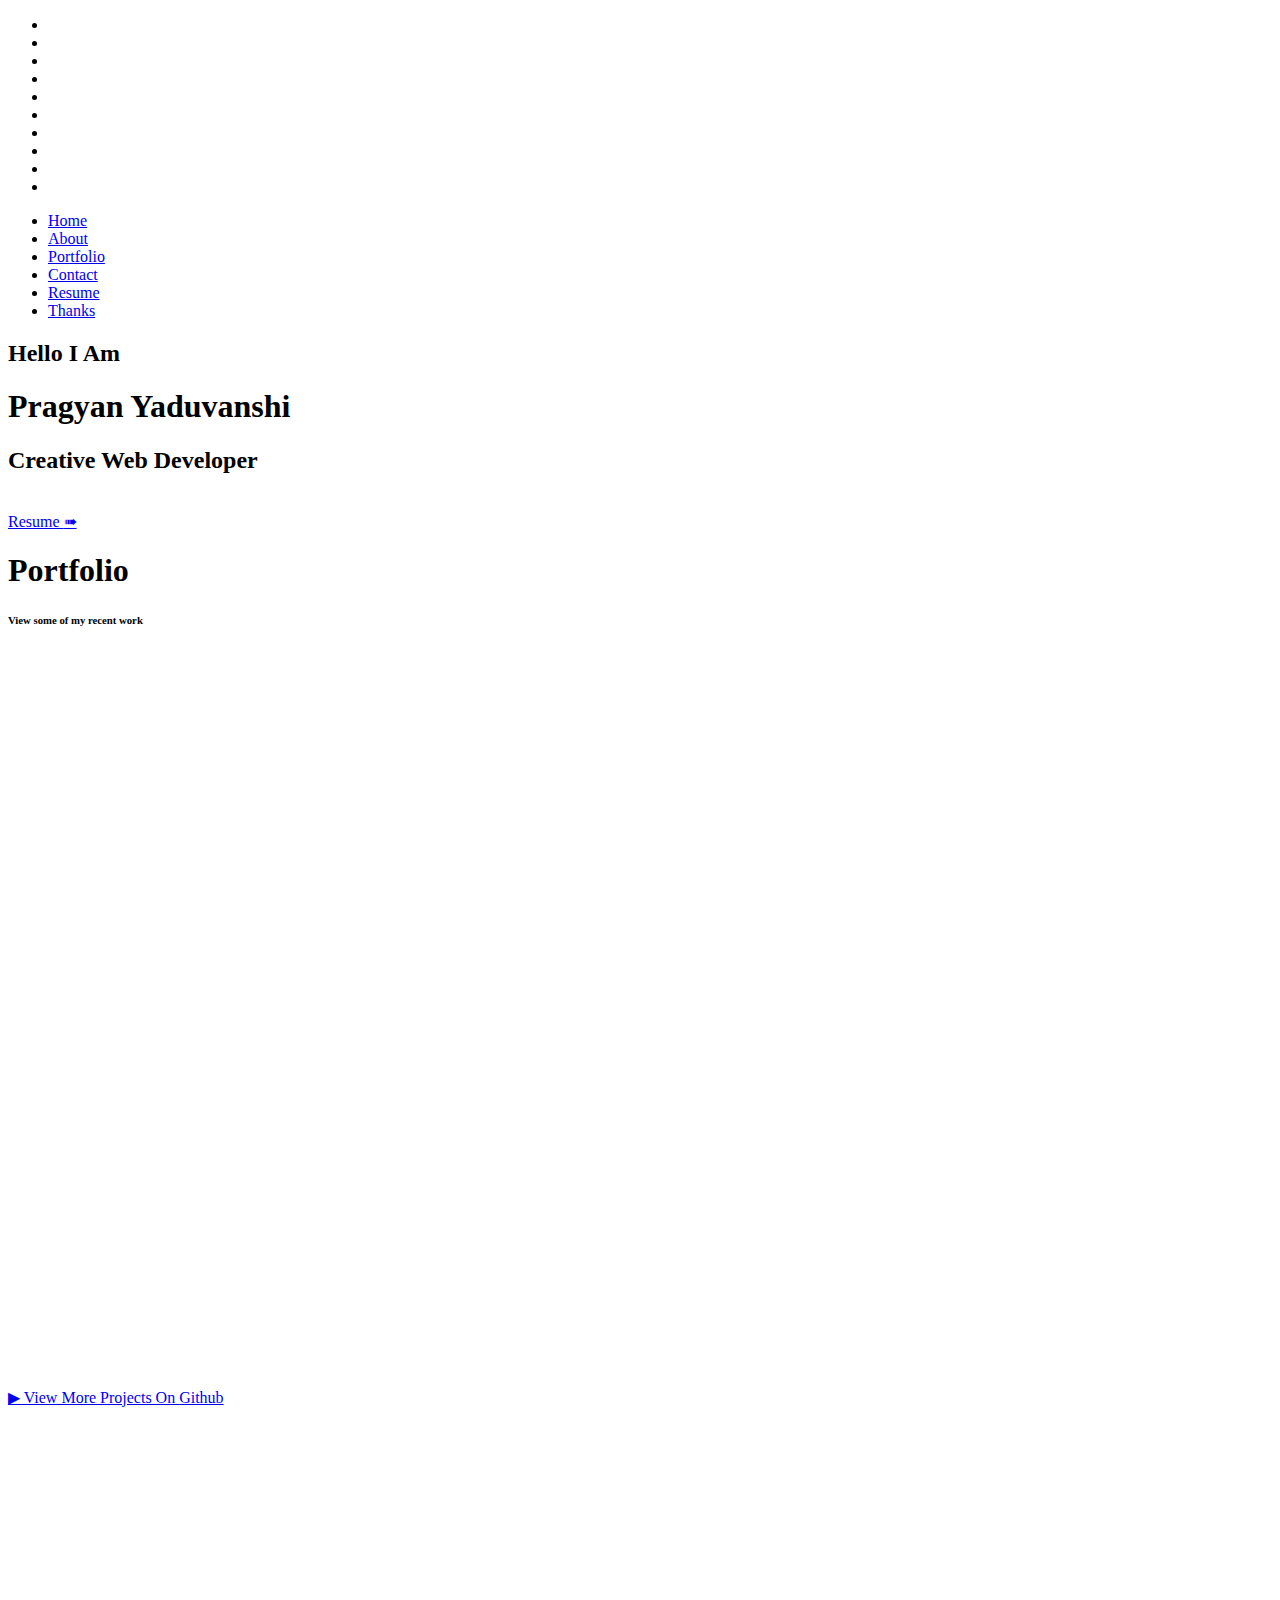
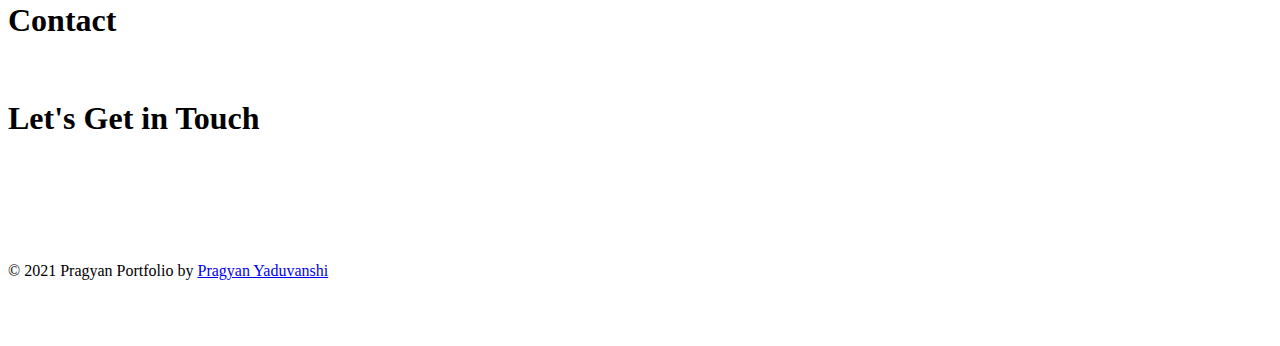
==== index.html @ c61aada8 "Update index.html" ====
<!DOCTYPE html>
<html lang="en">
  <head>
    <meta charset="UTF-8" />
    <meta name="viewport" content="width=device-width, initial-scale=1" />
    <title>Pragyan Yaduvanshi</title>
    <link rel="stylesheet" href="https://unpkg.com/aos@next/dist/aos.css" />
    <link
      rel="stylesheet"
      href="https://use.fontawesome.com/releases/v5.7.2/css/all.css"
      integrity="sha384-fnmOCqbTlWIlj8LyTjo7mOUStjsKC4pOpQbqyi7RrhN7udi9RwhKkMHpvLbHG9Sr"
      crossorigin="anonymous"
    />
    <link rel="stylesheet" href="main.css" />
    <link rel="shortcut icon" href="images/favicon.png" type="image/x-icon" />
  </head>
  <body>
    <header>
      <div class="area">
        <ul class="circles">
          <li></li>
          <li></li>
          <li></li>
          <li></li>
          <li></li>
          <li></li>
          <li></li>
          <li></li>
          <li></li>
          <li></li>
        </ul>
      </div>
      <div class="menu-toggler">
        <div class="bar half start"></div>
        <div class="bar"></div>
        <div class="bar half end"></div>
      </div>
      <nav class="top-nav">
        <ul class="nav-list">
          <li>
            <a href="index.html" class="nav-link">Home</a>
          </li>
          <li>
            <a href="#about" class="nav-link">About</a>
          </li>
          <li>
            <a href="#portfolio" class="nav-link">Portfolio</a>
          </li>
          <li>
            <a href="#contact" class="nav-link">Contact</a>
          </li>
          <li>
            <a href="CV.pdf" class="nav-link">Resume</a>
          </li>
          <li>
            <a href="Thanks.html" class="nav-link">Thanks</a>
          </li>
        </ul>
      </nav>
      <div class="landing-text">
        <h2>Hello I Am</h2>
        <h1>Pragyan Yaduvanshi</h1>
        <h2 class="te">Creative Web Developer</h2>
        <br/>
      
          <a class="resume" href="CV.pdf">Resume <span class="move">➠</span></a>
    </header>
    <section class="portfolio" id="portfolio">
      <div class="container">
          <div class="section-heading">
              <h1>Portfolio</h1>
              <h6>View some of my recent work</h6>
          </div>
          <div class="portfolio-item">
              <div class="portfolio-img has-margin-right" data-aos="fade-up" data-aos-delay="300">
                 <div class="box tesla"></div>
              </div>
              <div class="portfolio-description" data-aos="fade-up" data-aos-delay="600">
                  <h6>Web Development</h6>
                  <h1>Tesla UI Clone</h1>
                  <p>This website is UI interface clone of Tesla Website.Implementing the React Hooks and Context API<br/>React,Material UI.</p>
                  <a href="https://practical-tesla-clone.netlify.app" target="_blank" class="cta">view details</a>
              </div>
          </div>
          <div class="portfolio-item">
             <div class="portfolio-description has-margin-right" data-aos="fade-up" data-aos-delay="400">
                  <h6>Web Devlopement</h6>
                  <h1>Covid-19 Tracker</h1>
                  <p>This Project uses an external API For Fetching the daily data of Covid-19 from all around the world and nicely dislays it with charts, Bars and Even Maps<br/>React,Material UI.</p>
                  <a href="https://vibrant-euclid-4aba4f.netlify.app" target="_blank" class="cta">View Details</a>
              </div>
              <div class="portfolio-img has-margin-right"data-aos="fade-up" data-aos-delay="300">
                <div class="box covid"></div>
             </div>

          </div>
          <div class="portfolio-item">
              <div class="portfolio-img has-margin-right" data-aos="fade-up" data-aos-delay="300">
             
                <div class="box cocktail"></div>
              </div>
              <div class="portfolio-description" data-aos="fade-up" data-aos-delay="400">
                  <h6>Web Devlopement</h6>
                  <h1>Cocktail</h1>
                  <p>This project uses an External API for fetching the Data about loving Cocktails and displays it depending upon search<br/>React,Context API</p>
                  <a href="https://cocktails-website.netlify.app" target="_blank" class="cta">View Details</a>
              </div>
          </div>
          <div class="portfolio-item">
            <div class="portfolio-description has-margin-right" data-aos="fade-up" data-aos-delay="300">
                 <h6>Web Design</h6>
                 <h1>Animated Landing Page</h1>
                 <p>A Clean and Fully Responsive Landing page<br/>SVG animations,HTML,CSS,SASS.</p>
                 <a href="https://coffeworld.netlify.app"target="_blank" class="cta">View Details</a>
             </div>
             <div class="portfolio-img" data-aos="fade-up" data-aos-delay="400">
              <div class="box coffe"></div>
            </div>
      </div>
      <a class="view"  target="_blank" href="https://github.com/pragyan2000">▶ View More Projects On <span class="g">Github</span></a>
   </section>
       <!-- about me starts -->
      </div>
    </section>
    <section class="about" id="about">
      <div class="container">
        <div class="profile-img" data-aos="fade-up" data-aos-delay="300">
          <img src="images/pr.jpg" alt=""class="img" />
        </div>
        <div class="about-details" data-aos="fade-up" data-aos-delay="400">
          <div class="about-heading">
            <h1>About</h1>
            <h6>Myself</h6>
          </div>
          <p>
           Hey,I am Pragyan Yaduvanshi, It is my passion to Create Websites  and to Collaborate with Other Web Developers. I Always try to stay up to Date with Current in Demand Web Technologies.I have a vision to became full-stack Developer.
          </p>
            </ul>
          </div>
        </div>
      </div>
    </section>

    <section class="contact" id="contact">
      <div class="container">
        <div class="section-heading">
          <h1>Contact</h1>
          <br/>
          <h1>Let's Get in Touch</h1>
        </div>
     
        <form action="https://formsubmit.co/pragyanyaduvanshi2000@gmail.com" method="POST" data-aos="fade-up" data-aos-delay="300">
          <input type="hidden" name="_captcha" value="false">
          <input type="hidden" name="_next" value="http://127.0.0.1:5501/Rosie-Portfolio-master/Thanks.html">
          <input
            type="text"
            id="name"
            name="name"
            placeholder="Enter your name..."
            required
          />
          <input
            type="text"
            id="email"
            name="email"
            placeholder="Enter your email..."
            required
          />
          <textarea name="subject" id="subject" cols="5" rows="5"   placeholder="Message..."></textarea>
          <input type="submit" value="Submit" />
        </form>
      </div>
    </section>

    <footer class="copyright">
      <div class="up" id="up">
        <i class="fas fa-chevron-up"></i>
      </div>
      <p>
        &copy; 2021 Pragyan Portfolio by
        <a href="https://github.com/pragyan2000">Pragyan Yaduvanshi</a>
      </p>
    </footer>

    <script src="https://ajax.googleapis.com/ajax/libs/jquery/3.3.1/jquery.min.js"></script>
    <script src="https://unpkg.com/aos@next/dist/aos.js"></script>
    <script src="main.js"></script>
  </body>
</html>
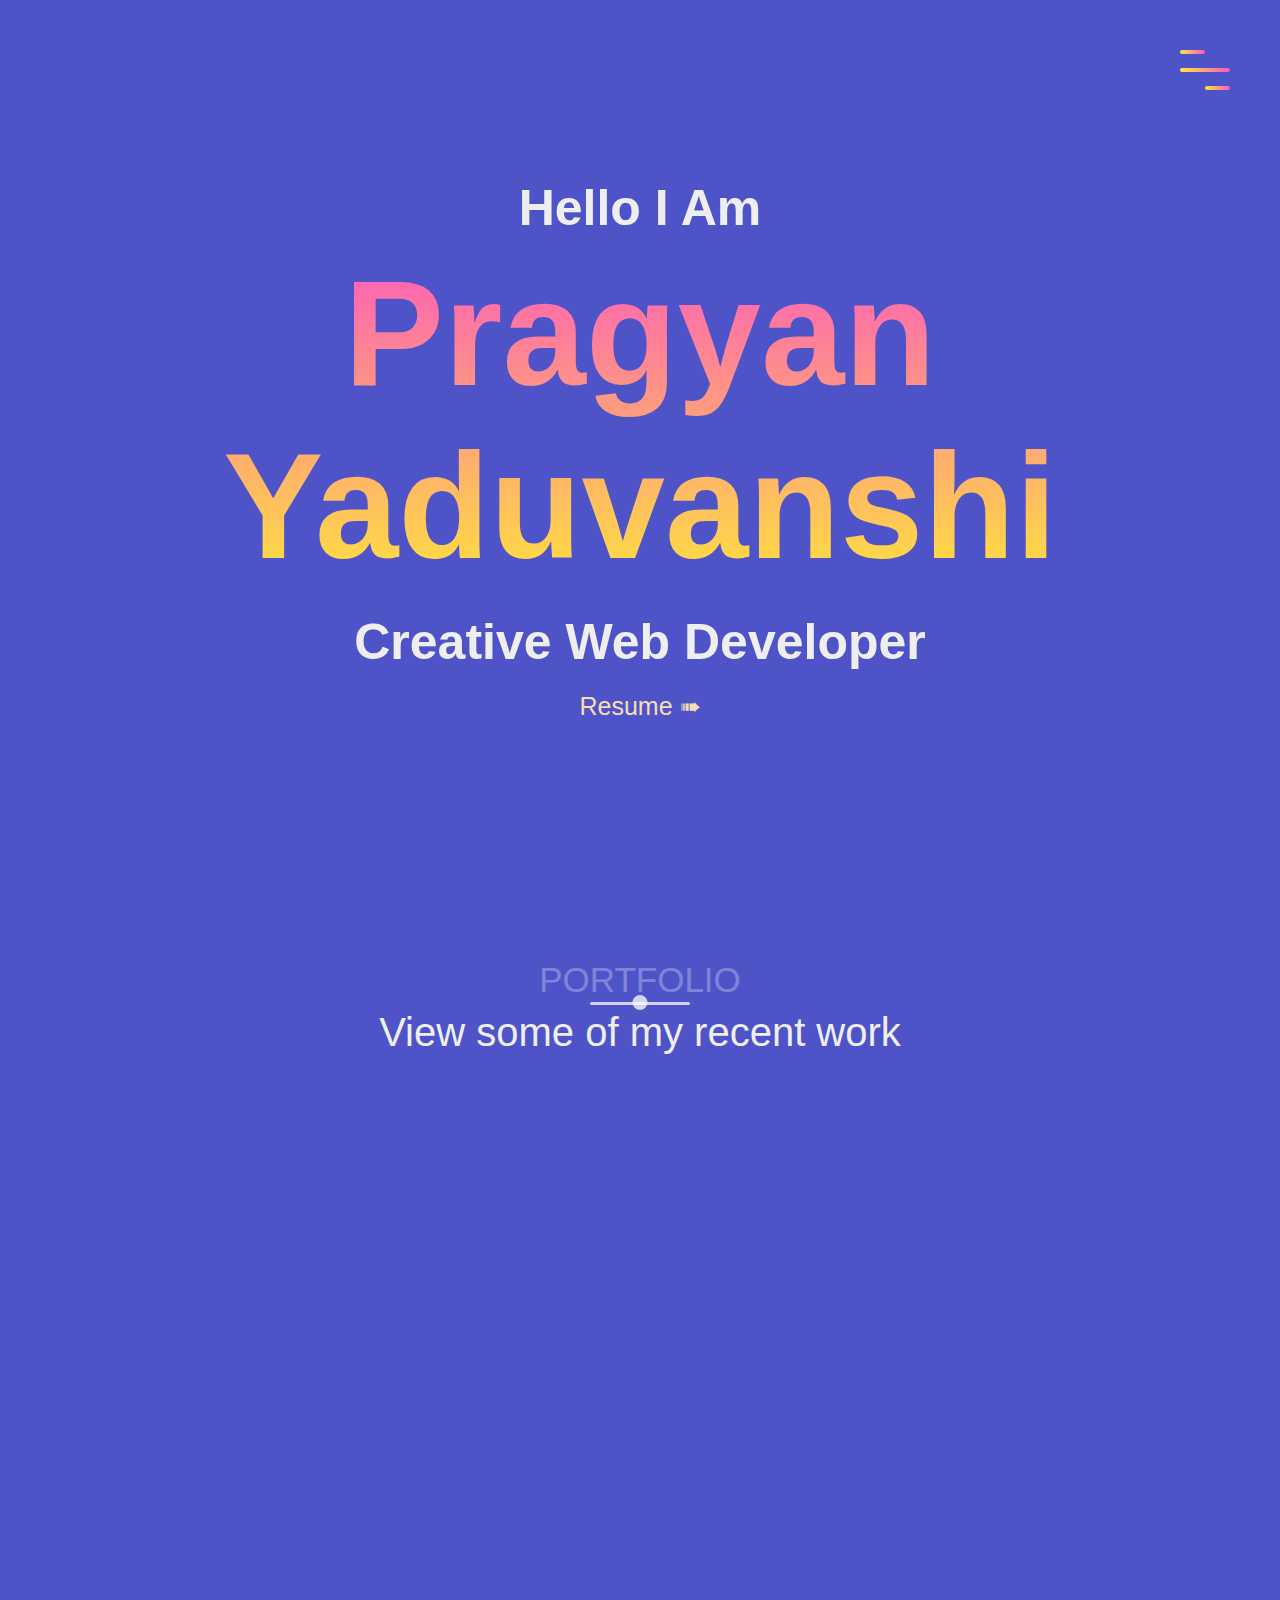
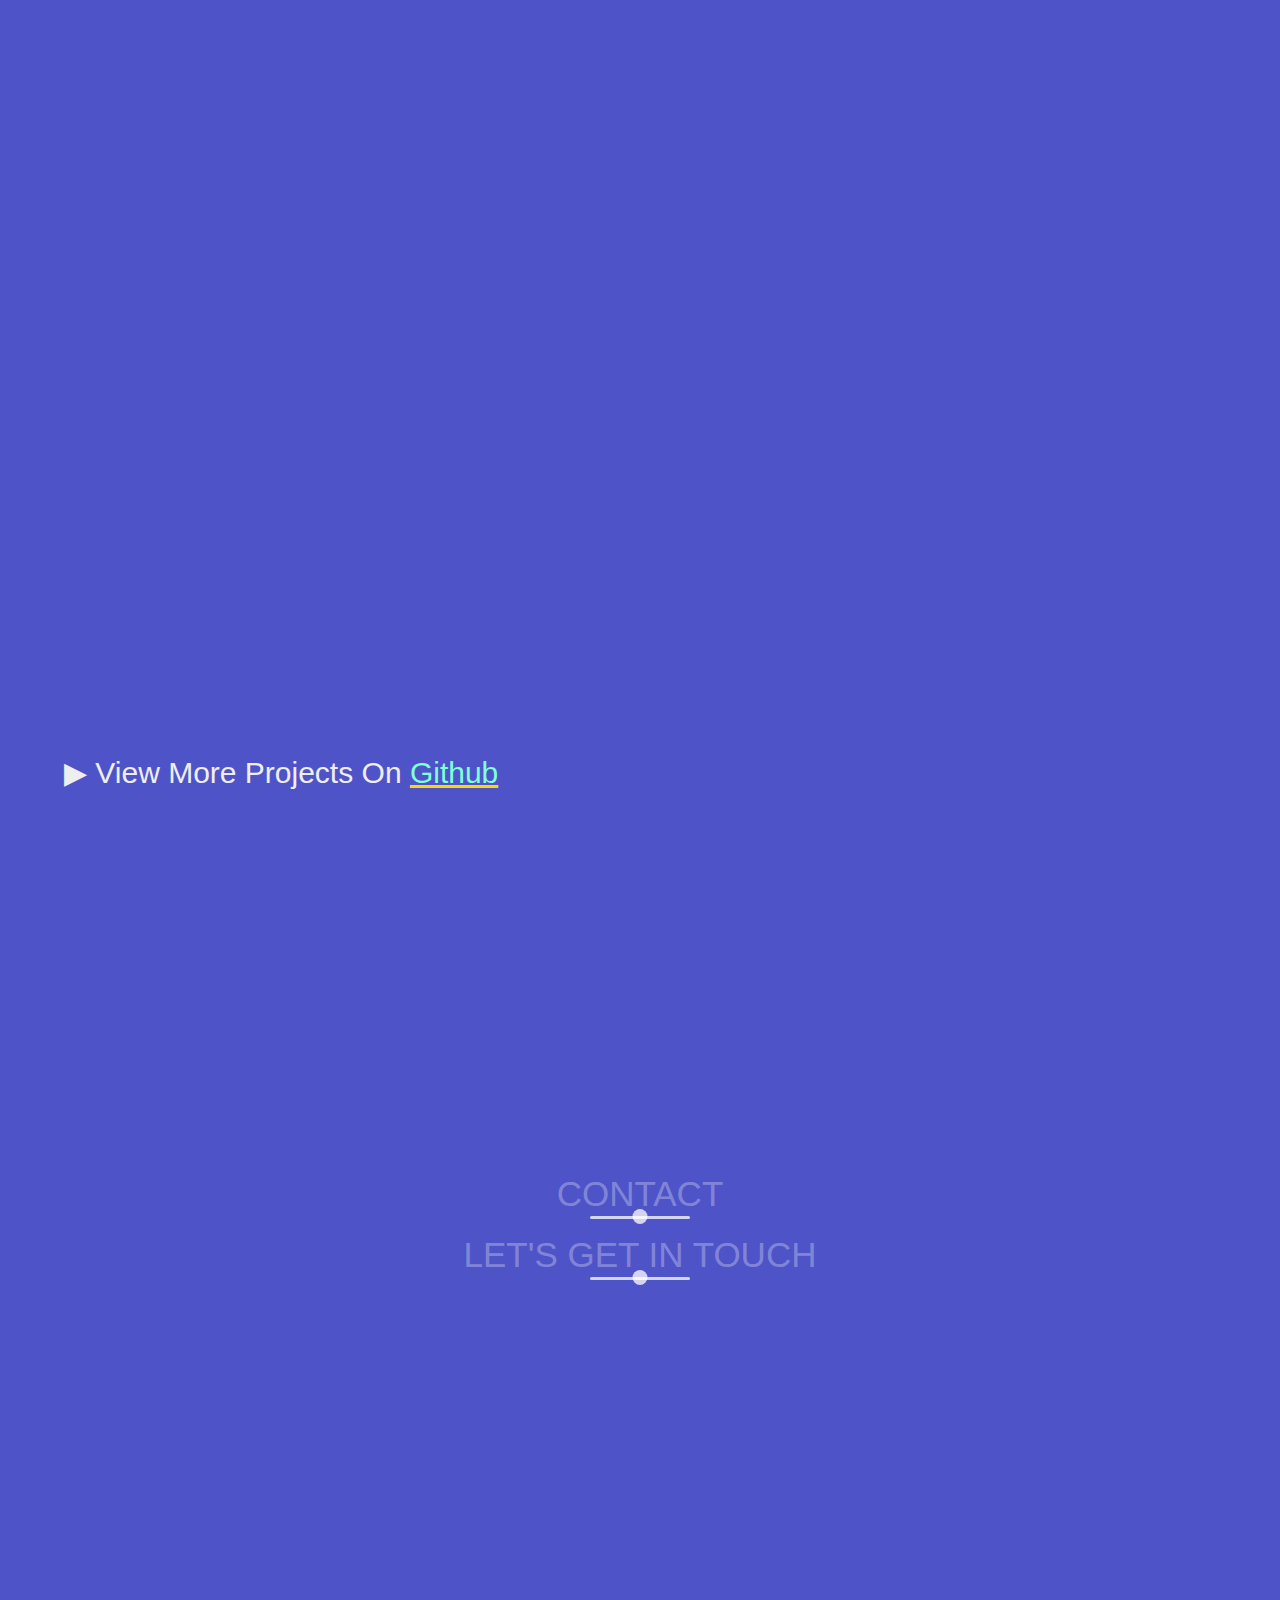
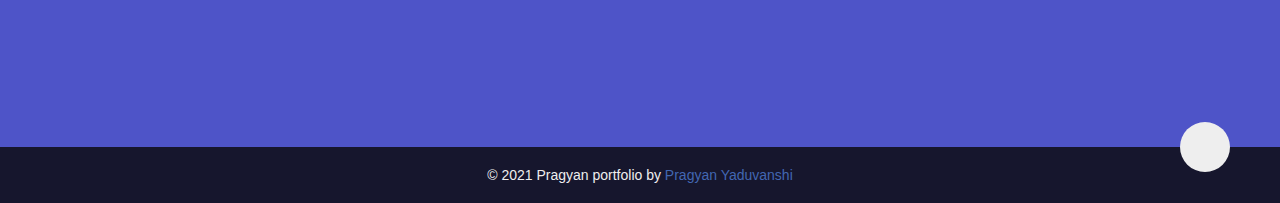
==== commit 4b21e037: "Update index.html" ====
--- a/index.html
+++ b/index.html
@@ -52,9 +52,6 @@
           <li>
             <a href="CV.pdf" class="nav-link">Resume</a>
           </li>
-          <li>
-            <a href="Thanks.html" class="nav-link">Thanks</a>
-          </li>
         </ul>
       </nav>
       <div class="landing-text">
@@ -63,7 +60,7 @@
         <h2 class="te">Creative Web Developer</h2>
         <br/>
       
-          <a class="resume" href="CV.pdf">Resume <span class="move">➠</span></a>
+          <a class="resume" href="CV1.pdf">Resume <span class="move">➠</span></a>
     </header>
     <section class="portfolio" id="portfolio">
       <div class="container">
@@ -133,7 +130,7 @@
             <h6>Myself</h6>
           </div>
           <p>
-           Hey,I am Pragyan Yaduvanshi, It is my passion to Create Websites  and to Collaborate with Other Web Developers. I Always try to stay up to Date with Current in Demand Web Technologies.I have a vision to became full-stack Developer.
+  Hey, I am Pragyan Yaduvanshi. It is my passion to create websites and to collaborate with other web developers. I always try to stay up to date with the current in-demand web technologies. I have the vision to become a full-stack developer.
           </p>
             </ul>
           </div>
@@ -151,7 +148,7 @@
      
         <form action="https://formsubmit.co/pragyanyaduvanshi2000@gmail.com" method="POST" data-aos="fade-up" data-aos-delay="300">
           <input type="hidden" name="_captcha" value="false">
-          <input type="hidden" name="_next" value="http://127.0.0.1:5501/Rosie-Portfolio-master/Thanks.html">
+          <input type="hidden" name="_next" value="https://pragyan2000.github.io/portfolio/Thanks.html">
           <input
             type="text"
             id="name"
@@ -166,7 +163,7 @@
             placeholder="Enter your email..."
             required
           />
-          <textarea name="subject" id="subject" cols="5" rows="5"   placeholder="Message..."></textarea>
+          <textarea name="subject" id="subject" cols="5" rows="5"   placeholder="Enter your message here..."></textarea>
           <input type="submit" value="Submit" />
         </form>
       </div>
@@ -177,7 +174,7 @@
         <i class="fas fa-chevron-up"></i>
       </div>
       <p>
-        &copy; 2021 Pragyan Portfolio by
+        &copy; 2021 Pragyan portfolio by
         <a href="https://github.com/pragyan2000">Pragyan Yaduvanshi</a>
       </p>
     </footer>
--- a/main.css
+++ b/main.css
@@ -0,0 +1,832 @@
+/*Start global*/
+.resume {
+  color: wheat;
+  font-size: 25px;
+  font-family: cursive, sans-serif;
+  cursor: pointer;
+  margin-top: 100px;
+}
+.move {
+  transition: ease-in-out 1s;
+}
+.te {
+  font-size: 35px;
+  margin: 10px;
+}
+.view {
+  font-size: 30px;
+  /* transition: ease-in 5s; */
+}
+.g {
+  color: aquamarine;
+  text-decoration: underline gold;
+  transition: ease 4s;
+}
+.g:hover {
+  text-decoration: none;
+}
+
+.box {
+  width: 50rem;
+  height: 250px;
+  background-position: top;
+  transition: ease-in-out 2s;
+}
+.covid {
+  background-image: url("images/covid.png");
+  background-size: cover;
+}
+.cocktail {
+  background-image: url("images/cocktail.jpg");
+  background-size: cover;
+}
+.cocktail:hover {
+  background-position: bottom;
+}
+.coffe {
+  background-image: url("images/cofee.png");
+  background-size: cover;
+}
+.tesla {
+  background-image: url("images/tesla.jpg");
+  background-size: cover;
+}
+.tesla:hover {
+  background-position: bottom;
+}
+.area {
+  background: #4e54c8;
+  background: -webkit-linear-gradient(to left, #8f94fb, #4e54c8);
+  width: 100%;
+  height: 100vh;
+}
+
+.circles {
+  position: absolute;
+  top: 0;
+  left: 0;
+  width: 100%;
+  height: 100%;
+  overflow: hidden;
+}
+
+.circles li {
+  position: absolute;
+  display: block;
+  list-style: none;
+  width: 20px;
+  height: 20px;
+  background: rgba(255, 255, 255, 0.2);
+  animation: animate 25s linear infinite;
+  bottom: -150px;
+}
+
+.circles li:nth-child(1) {
+  left: 25%;
+  width: 80px;
+  height: 80px;
+  animation-delay: 0s;
+}
+
+.circles li:nth-child(2) {
+  left: 10%;
+  width: 20px;
+  height: 20px;
+  animation-delay: 2s;
+  animation-duration: 12s;
+}
+
+.circles li:nth-child(3) {
+  left: 70%;
+  width: 20px;
+  height: 20px;
+  animation-delay: 4s;
+}
+
+.circles li:nth-child(4) {
+  left: 40%;
+  width: 60px;
+  height: 60px;
+  animation-delay: 0s;
+  animation-duration: 18s;
+}
+
+.circles li:nth-child(5) {
+  left: 65%;
+  width: 20px;
+  height: 20px;
+  animation-delay: 0s;
+}
+
+.circles li:nth-child(6) {
+  left: 75%;
+  width: 110px;
+  height: 110px;
+  animation-delay: 3s;
+}
+
+.circles li:nth-child(7) {
+  left: 35%;
+  width: 150px;
+  height: 150px;
+  animation-delay: 7s;
+}
+
+.circles li:nth-child(8) {
+  left: 50%;
+  width: 25px;
+  height: 25px;
+  animation-delay: 15s;
+  animation-duration: 45s;
+}
+
+.circles li:nth-child(9) {
+  left: 20%;
+  width: 15px;
+  height: 15px;
+  animation-delay: 2s;
+  animation-duration: 35s;
+}
+
+.circles li:nth-child(10) {
+  left: 85%;
+  width: 150px;
+  height: 150px;
+  animation-delay: 0s;
+  animation-duration: 11s;
+}
+
+@keyframes animate {
+  0% {
+    transform: translateY(0) rotate(0deg);
+    opacity: 1;
+    border-radius: 0;
+  }
+
+  100% {
+    transform: translateY(-1000px) rotate(720deg);
+    opacity: 0;
+    border-radius: 50%;
+  }
+}
+/*Start global*/
+* {
+  margin: 0;
+  padding: 0;
+  box-sizing: border-box;
+}
+
+@font-face {
+  font-family: "The-Historia-Demo";
+  src: url("fonts/The-Historia-Demo.ttf.woff") format("woff"),
+    url("fonts/The-Historia-Demo.ttf.svg#The-Historia-Demo") format("svg"),
+    url("fonts/The-Historia-Demo.ttf.eot"),
+    url("fonts/The-Historia-Demo.ttf.eot?#iefix") format("embedded-opentype");
+  font-weight: normal;
+  font-style: normal;
+}
+
+html {
+  font-size: 10px;
+  font-family: "Roboto", sans-serif;
+  color: #eee;
+  overflow-x: hidden;
+}
+
+body {
+  width: 100%;
+  height: 100%;
+  background: #4e54c8;
+  background: -webkit-linear-gradient(to left, #8f94fb, #4e54c8);
+}
+
+section {
+  padding: 6rem 0;
+}
+
+a {
+  text-decoration: none;
+  color: #eee;
+}
+
+p {
+  font-size: 1.8rem;
+  font-weight: 300;
+}
+
+img {
+  width: 100%;
+}
+/*End global*/
+
+/*Start reusable*/
+.container {
+  width: 90%;
+  max-width: 120rem;
+  height: 100%;
+  margin: 0 auto;
+  position: relative;
+}
+
+.section-heading {
+  text-align: center;
+  margin-bottom: 10rem;
+}
+
+.section-heading h1 {
+  font-size: 3.5rem;
+  color: rgba(255, 255, 255, 0.3);
+  text-transform: uppercase;
+  font-weight: 300;
+  position: relative;
+  margin-bottom: 1rem;
+}
+
+.section-heading h1::before,
+.section-heading h1::after {
+  content: "";
+  position: absolute;
+  bottom: -0.5rem;
+  left: 50%;
+  transform: translateX(-50%);
+  background-color: rgba(255, 255, 255, 0.75);
+}
+
+.section-heading h1::before {
+  width: 10rem;
+  height: 3px;
+  border-radius: 0.8rem;
+}
+
+.section-heading h1::after {
+  width: 1.5rem;
+  height: 1.5rem;
+  border-radius: 100%;
+  bottom: -1rem;
+}
+
+.section-heading h6 {
+  font-size: 4rem;
+  font-weight: 300;
+}
+
+.has-margin-right {
+  margin-right: 5rem;
+}
+/*End reusable*/
+
+/*Start header*/
+header {
+  width: 100%;
+  height: 100vh;
+}
+
+.top-nav {
+  width: 100%;
+  height: 100vh;
+  position: fixed;
+  top: -100vh;
+  z-index: 50;
+  background-color: #16162d;
+  border-bottom-right-radius: 100%;
+  border-bottom-left-radius: 100%;
+  transition: all 650ms cubic-bezier(1, 0, 0, 1);
+}
+
+.nav-list {
+  list-style: none;
+  width: 100%;
+  height: 100%;
+  display: flex;
+  justify-content: center;
+  align-items: center;
+}
+
+li {
+  margin: 0 2rem;
+}
+
+.nav-link {
+  font-family: "The-Historia-Demo", sans-serif;
+  font-size: 4rem;
+  padding: 0;
+}
+
+.nav-link:hover,
+.nav-link:focus {
+  background: linear-gradient(to top, #ffe838, #fd57bf);
+  -webkit-background-clip: text;
+  -webkit-text-fill-color: transparent;
+}
+
+.top-nav.open {
+  top: 0;
+  border-radius: initial;
+}
+
+.menu-toggler {
+  position: absolute;
+  top: 5rem;
+  right: 5rem;
+  width: 5rem;
+  height: 4rem;
+  display: flex;
+  flex-direction: column;
+  justify-content: space-between;
+  cursor: pointer;
+  z-index: 1500;
+  transition: transform 650ms ease-out;
+}
+
+.menu-toggler.open {
+  transform: rotate(-45deg);
+}
+
+.bar {
+  background: linear-gradient(to right, #ffe838, #fb57bf);
+  width: 100%;
+  height: 4px;
+  border-radius: 0.8rem;
+}
+
+.bar.half {
+  width: 50%;
+}
+
+.bar.start {
+  transform-origin: right;
+  transition: transform 650ms cubic-bezier(0.54, -0.81, 0.57, 0.57);
+}
+
+.open .bar.start {
+  transform: rotate(-450deg) translateX(0.8rem);
+}
+
+.bar.end {
+  align-self: flex-end;
+  transform-origin: left;
+  transition: transform 650ms cubic-bezier(0.54, -0.81, 0.57, 0.57);
+}
+
+.open .bar.end {
+  transform: rotate(-450deg) translateX(-0.8rem);
+}
+
+.landing-text {
+  position: absolute;
+  top: 50%;
+  left: 50%;
+  transform: translate(-50%, -50%);
+  width: 100%;
+  text-align: center;
+  z-index: 1;
+}
+.landing-text h2 {
+  font-size: 5rem;
+}
+
+.landing-text h1 {
+  font-size: 15rem;
+  font-family: "The-Historia-Demo", sans-serif;
+  background: linear-gradient(to top, #ffe838, #fd57bf);
+  -webkit-background-clip: text;
+  -webkit-text-fill-color: transparent;
+  padding: 1rem;
+  user-select: none;
+}
+
+.landing-text h6 {
+  font-size: 4rem;
+  font-weight: 300;
+}
+/*End header*/
+
+/*Start about*/
+.about .container {
+  display: flex;
+  align-items: center;
+  justify-content: center;
+}
+
+.about-heading {
+  text-align: center;
+  text-transform: uppercase;
+  line-height: 0;
+  margin-bottom: 6rem;
+}
+
+.about-heading h1 {
+  font-size: 10rem;
+  opacity: 0.3;
+}
+
+.about-heading h6 {
+  font-size: 2rem;
+  font-weight: 300;
+}
+
+.profile-img {
+  flex: 1;
+  margin-right: 5rem;
+  margin-top: 5rem;
+  width: 200px;
+}
+.img {
+  width: 400px;
+}
+
+.about-details {
+  flex: 1;
+}
+
+.social-media {
+  margin-top: 5rem;
+}
+
+.social-media i {
+  font-size: 5rem;
+  transition: color 650ms;
+}
+
+.fa-facebook-square:hover {
+  color: #4267b2;
+}
+
+.fa-twitter-square:hover {
+  color: #38a1f3;
+}
+
+.fa-dribbble-square:hover {
+  color: #ea4c89;
+}
+/*End about*/
+
+/*Start services*/
+.my-skills {
+  margin-top: 10rem;
+  display: grid;
+  grid-template-columns: repeat(auto-fit, minmax(25rem, 1fr));
+  grid-gap: 2.5rem;
+  text-align: center;
+}
+
+.skill {
+  display: flex;
+  flex-direction: column;
+  justify-content: center;
+  align-items: center;
+  padding: 2rem;
+}
+
+.skill h1 {
+  text-transform: uppercase;
+  letter-spacing: 2px;
+  margin: 2rem -2px 2rem 0;
+}
+
+.icon-container {
+  width: 10rem;
+  height: 10rem;
+  border: 3px solid #ffe838;
+  background-color: #fd57bf;
+  margin-bottom: 2rem;
+  display: flex;
+  transform: rotate(45deg);
+}
+
+.icon-container i {
+  color: #ffe838;
+  font-size: 5rem;
+  margin: auto;
+  transform: rotate(-45deg);
+}
+/*End services*/
+
+/*Start portfolio*/
+.portfolio-item {
+  display: flex;
+  align-items: center;
+  justify-content: center;
+  margin-bottom: 5rem;
+}
+
+.portfolio-item:last-child {
+  margin-bottom: 0;
+}
+
+.portfolio-img {
+  display: flex;
+  flex: 1;
+}
+
+.portfolio-description {
+  flex: 1;
+}
+
+.portfolio-description h1 {
+  font-size: 3rem;
+  font-weight: 300;
+  margin: 1rem 0;
+}
+
+.portfolio-description h6 {
+  font-size: 1.5rem;
+  text-transform: uppercase;
+  font-weight: 300;
+  opacity: 0.3;
+}
+
+.portfolio-description .cta {
+  display: inline-block;
+  margin-top: 2.5rem;
+  font-size: 1.5rem;
+  text-transform: uppercase;
+  color: wheat;
+  transition: color 650ms;
+}
+
+.portfolio-description .cta:hover {
+  color: whitesmoke;
+}
+/*End services*/
+
+/*Start timeline*/
+.timeline ul {
+  border-left: 4px solid #ffe838;
+  border-radius: 0.8rem;
+  background-color: rgba(0, 0, 0, 0.05);
+  margin: 0 auto;
+  position: relative;
+  padding: 5rem;
+  list-style: none;
+  text-align: left;
+  width: 70%;
+}
+
+.timeline h1 {
+  font-size: 2rem;
+  text-transform: uppercase;
+  font-weight: 300;
+  margin-bottom: 1rem;
+  opacity: 0.3;
+}
+
+.timeline .date {
+  border-bottom: 1px solid rgba(255, 255, 255, 0.1);
+  margin-bottom: 1rem;
+  padding-bottom: 1rem;
+  position: relative;
+}
+
+.timeline .date:last-of-type {
+  padding-bottom: 0;
+  margin-bottom: 0;
+  border: none;
+}
+
+.timeline .date::before,
+.timeline .date::after {
+  position: absolute;
+  display: block;
+  top: 50%;
+  transform: translateY(-50%);
+}
+
+.timeline .date::before {
+  content: attr(data-date);
+  left: -21rem;
+  text-align: right;
+  min-width: 12rem;
+  font-size: 1.5rem;
+}
+
+.timeline .date::after {
+  content: "";
+  box-shadow: 0 0 0 4px #fd57bf;
+  border-radius: 100%;
+  left: -8rem;
+  height: 1.5rem;
+  width: 1.5rem;
+  background-color: #313534;
+}
+/*End timeline*/
+
+/*Start contact*/
+.contact {
+  background: #4e54c8;
+  background: -webkit-linear-gradient(to left, #8f94fb, #4e54c8);
+}
+
+form {
+  width: 70%;
+  margin: 30px auto;
+}
+
+input,
+select,
+textarea {
+  width: 100%;
+  padding: 1rem;
+  margin-bottom: 20px;
+  border: none;
+  outline: #fd57bf;
+}
+
+input[type="submit"] {
+  width: initial;
+  background-color: blanchedalmond;
+  color: #313534;
+  padding: 1rem 2rem;
+  border-radius: 0.8rem;
+  cursor: pointer;
+  transition: background-color 650ms;
+}
+
+input[type="submit"]:hover {
+  color: black;
+  background-color: beige;
+}
+
+/*End contact*/
+
+/*Start footer*/
+.copyright {
+  width: 100%;
+  text-align: center;
+  background-color: #16162d;
+  padding: 2rem 0;
+  position: relative;
+}
+
+.up {
+  position: absolute;
+  width: 5rem;
+  height: 5rem;
+  background-color: #eee;
+  top: -2.5rem;
+  right: 5rem;
+  border-radius: 100%;
+  display: flex;
+  animation: pulse 2s infinite;
+  cursor: pointer;
+}
+
+.up i {
+  color: #16162d;
+  font-size: 2rem;
+  margin: auto;
+}
+
+.copyright p {
+  font-size: 1.4rem;
+}
+
+.copyright a {
+  color: #4267b2;
+}
+
+/*End footer*/
+
+/*Start animations*/
+@keyframes pulse {
+  0% {
+    box-shadow: 0 0 0 0 rgba(253, 87, 191, 0.99);
+  }
+  70% {
+    box-shadow: 0 0 0 2rem rgba(253, 87, 191, 0);
+  }
+  100% {
+    box-shadow: 0 0 0 0 rgba(253, 87, 191, 0);
+  }
+}
+/*End animations*/
+
+/*Start media queries*/
+@media screen and (max-width: 768px) {
+  body {
+    background: #4e54c8;
+    background: -webkit-linear-gradient(to left, #8f94fb, #4e54c8);
+  }
+
+  .landing-text h1 {
+    font-size: 15rem;
+  }
+
+  .landing-text h2 {
+    font-size: 3rem;
+  }
+
+  .nav-list {
+    flex-direction: column;
+  }
+
+  .li {
+    margin: 2rem 0;
+  }
+
+  .nav-link {
+    font-size: 4.5rem;
+  }
+
+  .about-heading h1 {
+    font-size: 8rem;
+  }
+
+  .section-heading h1 {
+    font-size: 3rem;
+  }
+
+  .about-details .nav-list {
+    flex-direction: initial;
+  }
+
+  .about-details li {
+    margin: 0 2rem;
+  }
+
+  .icon-container {
+    width: 7rem;
+    height: 7rem;
+  }
+
+  .timeline ul {
+    margin: 0 0 0 auto;
+  }
+
+  .timeline .date::before {
+    left: -20rem;
+  }
+
+  .timeline .date::after {
+    left: -5.9rem;
+  }
+  .img {
+    margin-top: 30px;
+    width: 220px;
+  }
+}
+
+@media screen and (max-width: 800px) {
+  .menu-toggler {
+    top: 2rem;
+    right: 2rem;
+  }
+
+  .landing-text h1 {
+    font-size: 8rem;
+  }
+
+  .landing-text h6 {
+    font-size: 1.4rem;
+  }
+
+  .nav-link {
+    font-size: 3.5rem;
+  }
+
+  .about .container {
+    flex-direction: column-reverse;
+  }
+
+  .profile-img {
+    margin: 0 0 7rem 0;
+  }
+
+  .portfolio-item {
+    flex-direction: column;
+  }
+
+  .portfolio-img {
+    margin: 0 0 2rem 0;
+    order: 1;
+  }
+
+  .portfolio-description {
+    margin: 0;
+    order: 2;
+  }
+
+  .timeline p {
+    font-size: 1.6rem;
+  }
+
+  .timeline .date::before {
+    font-size: 1.4rem;
+  }
+
+  form {
+    width: 100%;
+  }
+
+  .up {
+    right: 2rem;
+  }
+}
+@media screen and (max-width: 600px) {
+  .box {
+    width: 340px;
+    height: 180px;
+  }
+
+}
+/*End media queries*/
